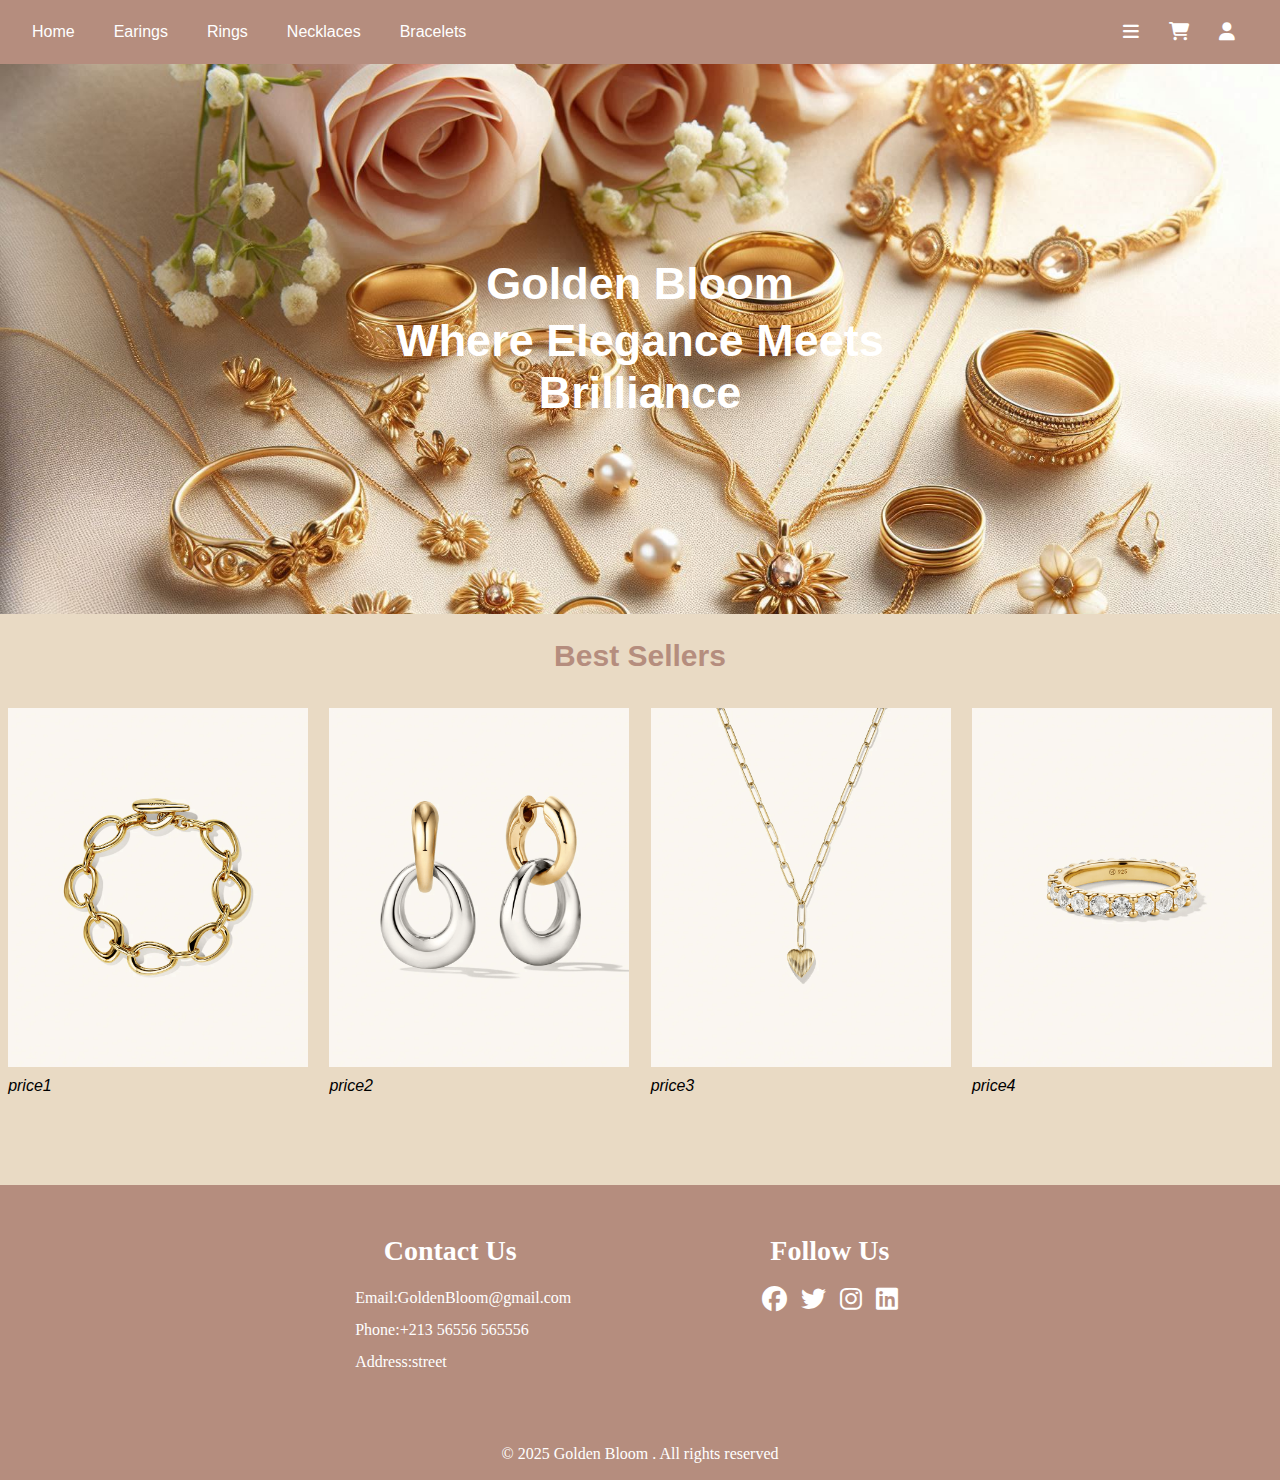
==== index.html @ ef8242d1 "first version" ====
<!DOCTYPE html>
<html lang="en">
  <head>
    <meta charset="UTF-8" />
    <meta name="viewport" content="width=device-width, initial-scale=1.0" />
    <link rel="stylesheet" href="style.css" />
    <title>Golden Bloom</title>
    <link rel="icon" type="image/x-icon" href="images/diamond.png" />
    <link rel="preconnect" href="https://fonts.googleapis.com" />
    <link rel="preconnect" href="https://fonts.gstatic.com" crossorigin />
    <link
      href="https://fonts.googleapis.com/css2?family=Ballet:opsz@16..72&family=Fleur+De+Leah&family=Inter:ital,opsz,wght@0,14..32,100..900;1,14..32,100..900&family=MonteCarlo&family=Roboto+Mono:ital,wght@0,100..700;1,100..700&display=swap"
      rel="stylesheet"
    />
    <link
      rel="stylesheet"
      href="https://cdnjs.cloudflare.com/ajax/libs/font-awesome/6.7.2/css/all.min.css"
      integrity="sha512-Evv84Mr4kqVGRNSgIGL/F/aIDqQb7xQ2vcrdIwxfjThSH8CSR7PBEakCr51Ck+w+/U6swU2Im1vVX0SVk9ABhg=="
      crossorigin="anonymous"
      referrerpolicy="no-referrer"
    />
  </head>
  <body>
    <div class="nav">
      <div class="gauche">
        <a href="index.html">Home</a>
        <a href="earings.html">Earings</a>
        <a href="rings.html">Rings</a>
        <a href="necklace.html">Necklaces</a>
        <a href="bracelet.html">Bracelets</a>
      </div>
      <div class="droite">
        <div class="icon">
          <i class="fa-solid fa-bars"></i>
          <i class="fa-solid fa-cart-shopping"></i>
          <i class="fa-solid fa-user"></i>
        </div>
      </div>
    </div>
    <div class="head">
      <h1 class="text">Golden Bloom</h1>
      <h1 class="text2">Where Elegance Meets Brilliance</h1>
      <img src="images/Designer (4).jpeg" />
    </div>
    <h2 class="best-sell">Best Sellers</h2>
    <div class="images">
      <div class="article1">
        <img src="images/bracelet3.png" />
        <p>price1</p>
      </div>
      <div class="article2">
        <img src="images/earing2.png" />
        <p>price2</p>
      </div>
      <div class="article3">
        <img src="images/necklace3.png" />
        <p>price3</p>
      </div>
      <div class="article4">
        <img src="images/ring2.png" />
        <p>price4</p>
      </div>
    </div>

    <footer>
      <div class="container">
        <div class="footer-content">
          <h3>Contact Us</h3>
          <p>Email:GoldenBloom@gmail.com</p>
          <p>Phone:+213 56556 565556</p>
          <p>Address:street</p>
        </div>
        <div class="footer-content">
          <h3>Follow Us</h3>
          <ul class="social-icons">
            <li>
              <a href=""><i class="fab fa-facebook"></i></a>
            </li>
            <li>
              <a href=""><i class="fab fa-twitter"></i></a>
            </li>
            <li>
              <a href=""><i class="fab fa-instagram"></i></a>
            </li>
            <li>
              <a href=""><i class="fab fa-linkedin"></i></a>
            </li>
          </ul>
        </div>
      </div>
      <div class="bottom-bar">
        <p>&copy; 2025 Golden Bloom . All rights reserved</p>
      </div>
    </footer>
  </body>
</html>
---- style.css ----
* {
  margin: 0;
  padding: 0;
}
body {
  background-color: #e9dac4;
}
.icon {
  color: white;
  font-size: 18px;
  padding-right: 25px;
  display: flex;
  gap: 30px;
}
.nav {
  display: flex;
  justify-content: space-between;
  align-items: center;
  background-color: #b58d7e;
  padding: 15px 20px;
  font-family: "Montserrat", sans-serif;
  position: sticky;
  top: 0;
  overflow: hidden;
  /* border-radius: 7px; */
}
.gauche {
  display: flex;
  gap: 15px;
}
.gauche a {
  color: white;
  text-decoration: none;
  font-size: 16px;
  padding: 8px 12px;
}
.gauche a:hover {
  color: #c2a878;
  text-decoration: solid;
}
.droite {
  display: flex;
  align-items: center;
  gap: 15px;
}
.head {
  position: relative;
  display: flex;
  justify-content: center;
  align-items: center;
  flex-direction: column;
  text-align: center;
  margin-bottom: 15px;
}

.head img {
  width: 100%;
  height: 550px;
  object-fit: cover;
  display: block;
}

.text,
.text2 {
  position: absolute;
  left: 50%;
  color: white;
  transform: translate(-50%, -50%);
  font-size: 45px;
  font-weight: bold;
  font-family: "Cinzel", sans-serif;
  padding: 5px 10px;
  text-align: center;
}

.text {
  top: 40%;
}
.text2 {
  top: 55%;
}
.best-sell {
  text-align: center;
  color: #b58d7e;
  font-size: 30px;
  font-family: "Montserrat", sans-serif;
  margin-top: 25px;
}
.images {
  margin-top: 35px;
  display: flex;
  justify-content: space-around;
  gap: 5px;
  margin-bottom: 90px;
}
.images img {
  width: 300px; /* Adjust size as needed */
  height: auto; /* Maintain aspect ratio */
  display: block; /* Avoid extra space below images */
  margin-bottom: 10px;
}
.images img:hover {
  box-shadow: 0px 4px 10px rgba(0, 0, 0, 0.3);
}
.images p {
  font-family: "Montserrat", sans-serif;
  font-style: italic;
}
.images p:hover {
  font-size: larger;
}
footer {
  background: #b58d7e;
  padding-top: 50px;
}
.container {
  width: 1140px;
  margin: auto;
  display: flex;
  justify-content: center;
}
.footer-content {
  width: 33.3%;
}
h3 {
  font-size: 28px;
  margin-bottom: 15px;
  text-align: center;
}
.footer-content p {
  width: 190px;
  margin: auto;
  padding: 7px;
  color: white;
}
.footer-content h3 {
  color: white;
}
.footer-content ul {
  text-align: center;
  color: white;
  text-decoration: none;
}
.list {
  padding: 0;
  text-decoration: none;
}
.list li {
  width: auto;
  text-align: center;
  list-style-type: none;
  padding: 7px;
  position: relative;
  color: white;
}
.list li::before {
  content: "";
  position: absolute;
  transform: translate(-50%, -50%);
  left: 50%;
  top: 100%;
  width: 0;
  height: 2px;
  background: beige;
  transition-duration: 0.5s;
}
.list li:hover::before {
  width: 70px;
}
.social-icons {
  text-align: center;
  padding: 0;
}
.social-icons li {
  display: inline-block;
  text-align: center;
  padding: 5px;
}
.social-icons i {
  color: white;
  font-size: 25px;
}
a {
  text-decoration: none;
  color: white;
}
a:hover {
  color: beige;
}
.social-icons i:hover {
  color: beige;
}
.bottom-bar {
  background: #b58d7e;
  text-align: center;
  padding: 10px 0;
  margin-top: 50px;
}
.bottom-bar p {
  color: white;
  margin: 0;
  font-size: 16px;
  padding: 7px;
}
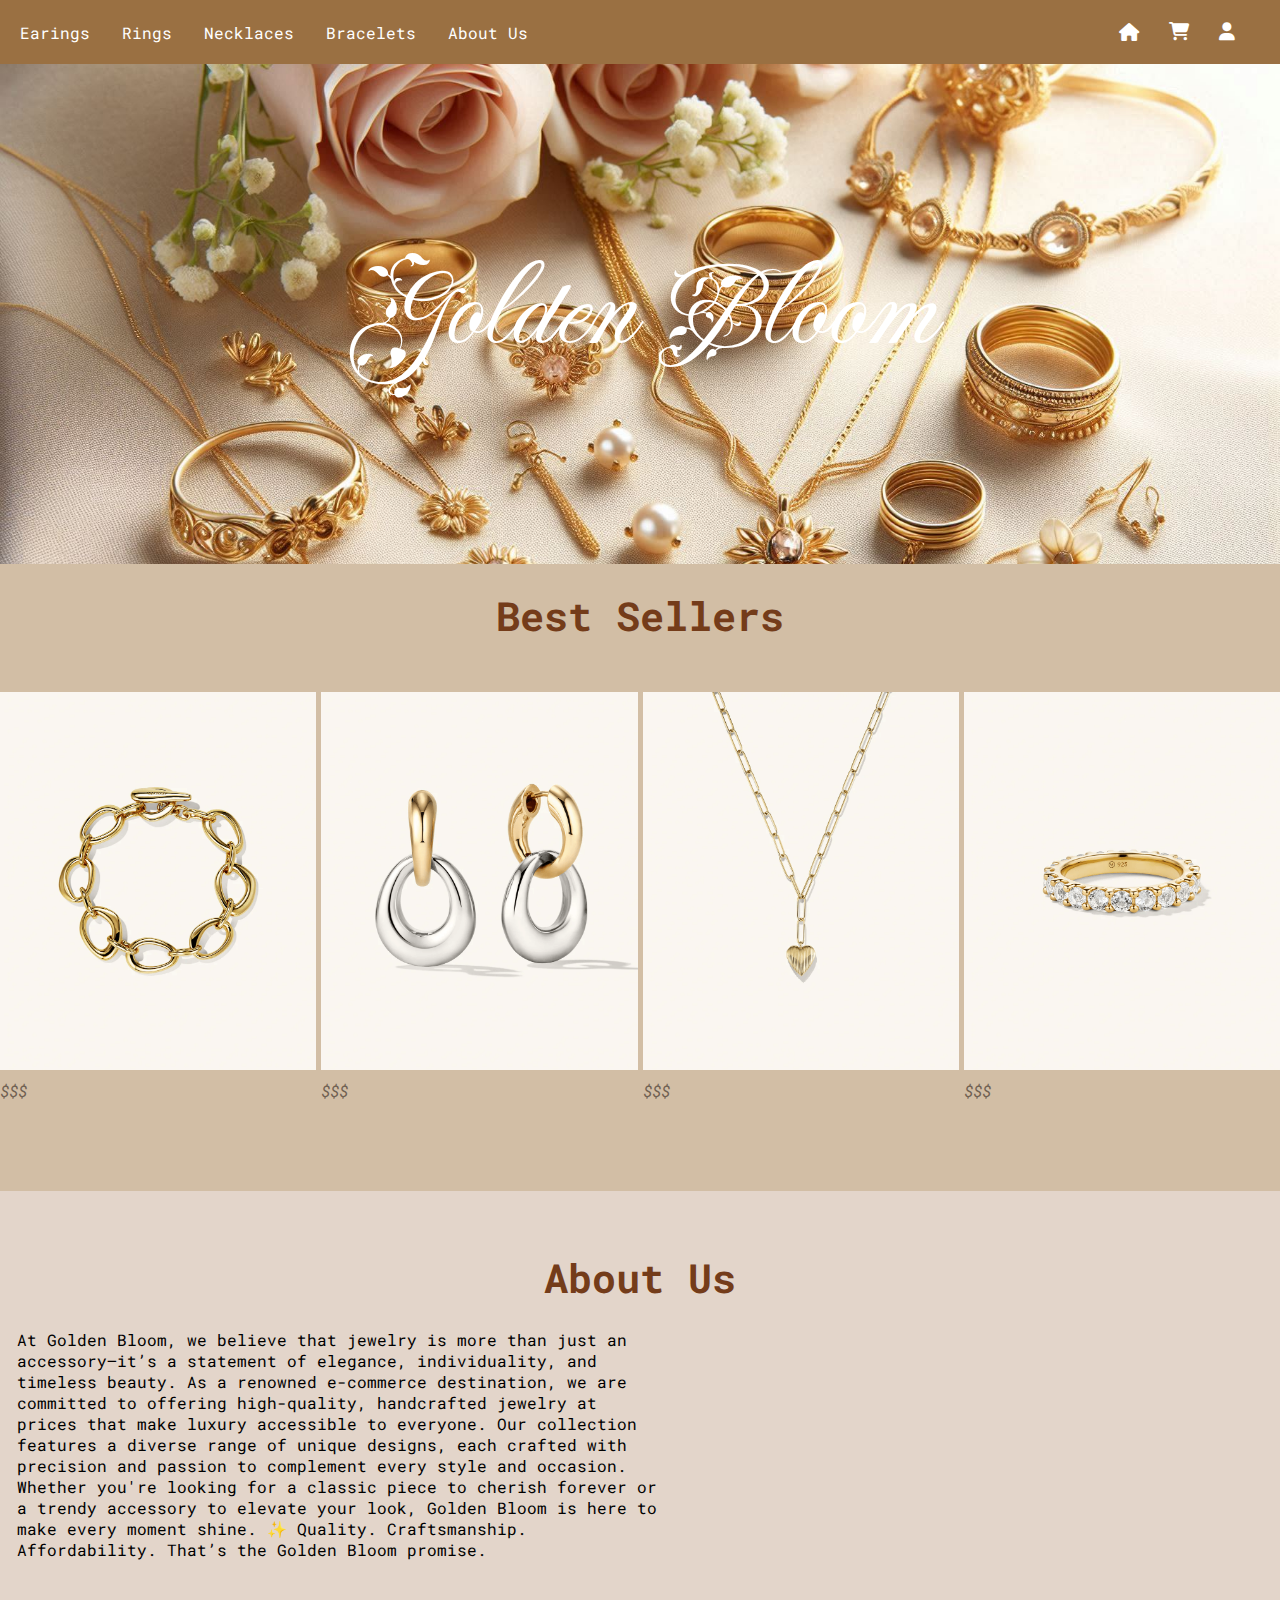
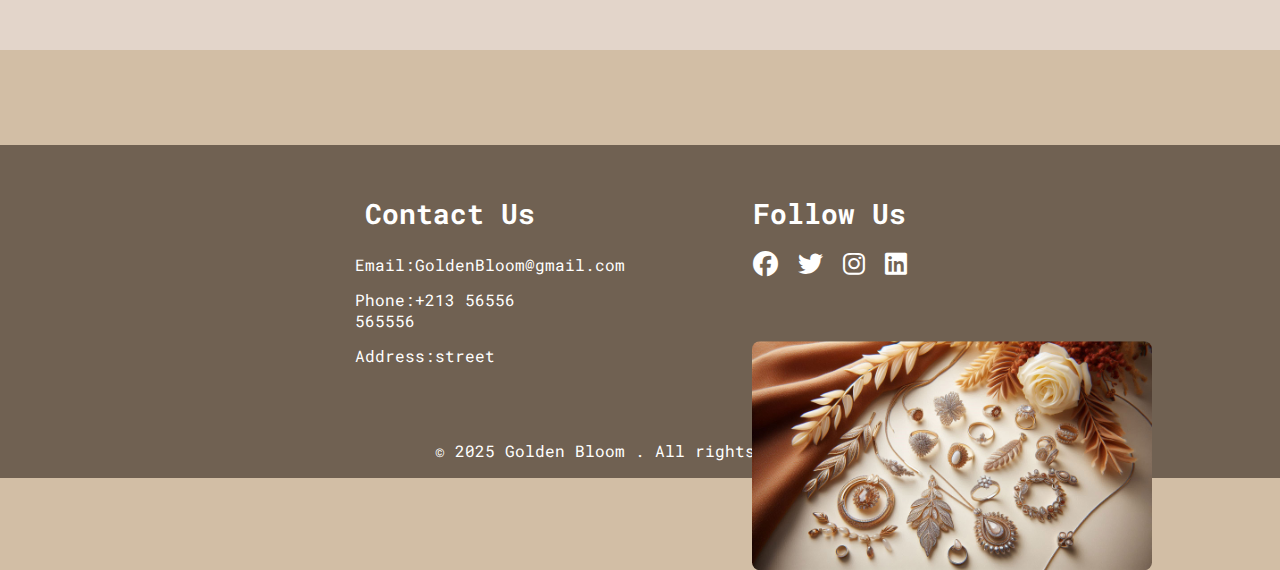
==== commit 671cd12e: "final html/css" ====
--- a/index.html
+++ b/index.html
@@ -23,45 +23,92 @@
   <body>
     <div class="nav">
       <div class="gauche">
-        <a href="index.html">Home</a>
-        <a href="earings.html">Earings</a>
-        <a href="rings.html">Rings</a>
-        <a href="necklace.html">Necklaces</a>
-        <a href="bracelet.html">Bracelets</a>
+        <ul>
+          <li><a href="earings.html">Earings</a></li>
+          <li><a href="rings.html">Rings</a></li>
+          <li><a href="necklace.html">Necklaces</a></li>
+          <li><a href="bracelet.html">Bracelets</a></li>
+          <li><a href="#">About Us</a></li>
+        </ul>
       </div>
       <div class="droite">
         <div class="icon">
-          <i class="fa-solid fa-bars"></i>
+          <a href="index.html">
+            <i class="fa-solid fa-house"> </i>
+          </a>
           <i class="fa-solid fa-cart-shopping"></i>
           <i class="fa-solid fa-user"></i>
         </div>
       </div>
     </div>
     <div class="head">
+      <img src="images/Designer (4).jpeg" />
       <h1 class="text">Golden Bloom</h1>
-      <h1 class="text2">Where Elegance Meets Brilliance</h1>
-      <img src="images/Designer (4).jpeg" />
     </div>
-    <h2 class="best-sell">Best Sellers</h2>
-    <div class="images">
-      <div class="article1">
-        <img src="images/bracelet3.png" />
-        <p>price1</p>
-      </div>
-      <div class="article2">
-        <img src="images/earing2.png" />
-        <p>price2</p>
-      </div>
-      <div class="article3">
-        <img src="images/necklace3.png" />
-        <p>price3</p>
-      </div>
-      <div class="article4">
-        <img src="images/ring2.png" />
-        <p>price4</p>
+    <div class="articles">
+      <h2 class="best-sell">Best Sellers</h2>
+      <div class="images">
+        <div class="article-container">
+          <img src="images/bracelet3.png" />
+          <div class="overlay">
+            <button>
+              <i class="fa-solid fa-cart-shopping"></i> Add to cart
+            </button>
+          </div>
+          <p>$$$</p>
+        </div>
+        <div class="article-container">
+          <img src="images/earing2.png" />
+          <div class="overlay">
+            <button>
+              <i class="fa-solid fa-cart-shopping"></i> Add to cart
+            </button>
+          </div>
+          <p>$$$</p>
+        </div>
+        <div class="article-container">
+          <img src="images/necklace3.png" />
+          <div class="overlay">
+            <button>
+              <i class="fa-solid fa-cart-shopping"></i> Add to cart
+            </button>
+          </div>
+          <p>$$$</p>
+        </div>
+        <div class="article-container">
+          <img src="images/ring2.png" />
+          <div class="overlay">
+            <button>
+              <i class="fa-solid fa-cart-shopping"></i> Add to cart
+            </button>
+          </div>
+          <p>$$$</p>
+        </div>
       </div>
     </div>
-
+    <div class="about-us">
+      <h2 class="about">About Us</h2>
+      <p>
+        At Golden Bloom, we believe that jewelry is more than just an
+        accessory—it’s a statement of elegance, individuality, and timeless
+        beauty. As a renowned e-commerce destination, we are committed to
+        offering high-quality, handcrafted jewelry at prices that make luxury
+        accessible to everyone. Our collection features a diverse range of
+        unique designs, each crafted with precision and passion to complement
+        every style and occasion. Whether you're looking for a classic piece to
+        cherish forever or a trendy accessory to elevate your look, Golden Bloom
+        is here to make every moment shine.
+        <span
+          >✨ Quality. Craftsmanship. Affordability. That’s the Golden Bloom
+          promise.</span
+        >
+      </p>
+      <div class="box">
+        <div class="image">
+          <img src="images/Designer (2).jpeg" />
+        </div>
+      </div>
+    </div>
     <footer>
       <div class="container">
         <div class="footer-content">
--- a/style.css
+++ b/style.css
@@ -3,25 +3,30 @@
   padding: 0;
 }
 body {
-  background-color: #e9dac4;
+  background-color: #d2bea5;
+  box-sizing: border-box;
+  overflow-x: hidden;
 }
 .icon {
   color: white;
   font-size: 18px;
   padding-right: 25px;
   display: flex;
+  align-items: center;
   gap: 30px;
 }
 .nav {
   display: flex;
   justify-content: space-between;
   align-items: center;
-  background-color: #b58d7e;
-  padding: 15px 20px;
-  font-family: "Montserrat", sans-serif;
+  background-color: #9a7042;
+  padding-top: 20px;
+  padding-bottom: 20px;
+  font-family: "Roboto Mono", sans-serif;
   position: sticky;
   top: 0;
   overflow: hidden;
+  z-index: 1000; /* Ensure it's on top */
   /* border-radius: 7px; */
 }
 .gauche {
@@ -33,15 +38,30 @@
   text-decoration: none;
   font-size: 16px;
   padding: 8px 12px;
-}
-.gauche a:hover {
+  padding-left: 20px;
+}
+.gauche ul {
+  display: flex;
+  flex-wrap: wrap;
+  list-style: none;
+}
+.gauche ul li {
+  text-decoration: none;
+  margin: 0 o.75em 0 0.75em;
+}
+.gauche ul:hover a:hover {
   color: #c2a878;
-  text-decoration: solid;
+  box-shadow: 0 2px 0 0 currentColor;
 }
 .droite {
   display: flex;
   align-items: center;
-  gap: 15px;
+  gap: 20px;
+  padding-right: 20px;
+}
+.droite .fa-solid:hover {
+  color: #c2a878;
+  box-shadow: 0 2px 0 0 currentColor;
 }
 .head {
   position: relative;
@@ -55,63 +75,153 @@
 
 .head img {
   width: 100%;
-  height: 550px;
+  height: auto;
+  display: block;
+  max-height: 500px;
   object-fit: cover;
-  display: block;
-}
-
-.text,
-.text2 {
+}
+
+.text {
   position: absolute;
-  left: 50%;
-  color: white;
-  transform: translate(-50%, -50%);
-  font-size: 45px;
-  font-weight: bold;
-  font-family: "Cinzel", sans-serif;
+  top: 50%; /* Centers vertically */
+  left: 50%; /* Centers horizontally */
+  transform: translate(-50%, -50%); /* Ensures perfect centering */
+  color: white;
+  font-size: 120px;
+  font-family: "Fleur de Leah", sans-serif;
+  font-weight: 500;
   padding: 5px 10px;
   text-align: center;
-}
-
-.text {
-  top: 40%;
-}
-.text2 {
-  top: 55%;
-}
+  width: 100%; /* Ensures text does not overflow */
+}
+
 .best-sell {
   text-align: center;
-  color: #b58d7e;
-  font-size: 30px;
-  font-family: "Montserrat", sans-serif;
+  color: #743c1a;
+  font-size: 40px;
+  font-family: "Roboto Mono", sans-serif;
   margin-top: 25px;
 }
 .images {
   margin-top: 35px;
   display: flex;
-  justify-content: space-around;
+  justify-content: center;
   gap: 5px;
+  margin-top: 50px;
   margin-bottom: 90px;
 }
 .images img {
-  width: 300px; /* Adjust size as needed */
-  height: auto; /* Maintain aspect ratio */
+  width: 150px;
+  height: auto;
   display: block; /* Avoid extra space below images */
   margin-bottom: 10px;
 }
-.images img:hover {
-  box-shadow: 0px 4px 10px rgba(0, 0, 0, 0.3);
-}
+/* .article img {
+  width: 300px; 
+height: 350px; 
+  object-fit: cover;
+} */
+/* .article {
+  display: flex;
+  justify-content: space-between; 
+  align-items: center; 
+} */
+.article-container {
+  position: relative;
+  display: inline-block;
+  overflow: hidden;
+}
+
+.article-container img {
+  width: 100%;
+  display: block;
+  transition: filter 0.3s ease-in-out;
+}
+
+/* Overlay that appears on hover */
+.article-container .overlay {
+  position: absolute;
+  top: 0;
+  left: 0;
+  width: 100%;
+  height: 92%;
+  background: rgba(245, 226, 182, 0.4); /* Dark overlay */
+  display: flex;
+  justify-content: center;
+  align-items: center;
+  opacity: 0;
+  transition: opacity 0.3s ease-in-out;
+}
+
+/* Button centered inside the overlay */
+.article-container .overlay button {
+  background-color: white;
+  color: #9a7042;
+  border: none;
+  padding: 10px 20px;
+  font-size: 16px;
+  cursor: pointer;
+  transition: 0.3s;
+  z-index: 2;
+  border-radius: 8px;
+}
+
+/* Hover effect */
+.article-container:hover img {
+  filter: blur(5px); /* Blur effect */
+}
+
+.article-container:hover .overlay {
+  opacity: 1; /* Show overlay */
+}
+
+.article-container .overlay button:hover {
+  background-color: #d2bea5; /* Change button color on hover */
+}
+
 .images p {
-  font-family: "Montserrat", sans-serif;
+  color: #706152;
+  font-family: "Roboto Mono", sans-serif;
   font-style: italic;
 }
 .images p:hover {
   font-size: larger;
 }
+.about-us {
+  background-color: #e3d5ca;
+  font-family: "Roboto Mono", sans-serif;
+  padding-top: 35px;
+  padding-bottom: 90px;
+  margin-bottom: 95px;
+}
+.about {
+  text-align: center;
+  color: #743c1a;
+  font-size: 40px;
+  font-family: "Roboto Mono", sans-serif;
+  margin-top: 25px;
+  padding-bottom: 25px;
+}
+.about-us p {
+  text-align: left;
+  width: 50%; /* Adjust as needed */
+  margin-left: 0;
+  margin-right: auto;
+  padding-left: 17px;
+}
+.image img {
+  width: 400px; /* Adjust size */
+  height: auto;
+  position: absolute;
+  right: 10%; /* Adjust horizontal position */
+  top: 203%;
+  transform: translateY(50%);
+  border-radius: 8px;
+}
 footer {
-  background: #b58d7e;
+  background: #706152;
   padding-top: 50px;
+  font-family: "Roboto Mono", sans-serif;
 }
 .container {
   width: 1140px;
@@ -191,7 +301,7 @@
   color: beige;
 }
 .bottom-bar {
-  background: #b58d7e;
+  background: #706152;
   text-align: center;
   padding: 10px 0;
   margin-top: 50px;
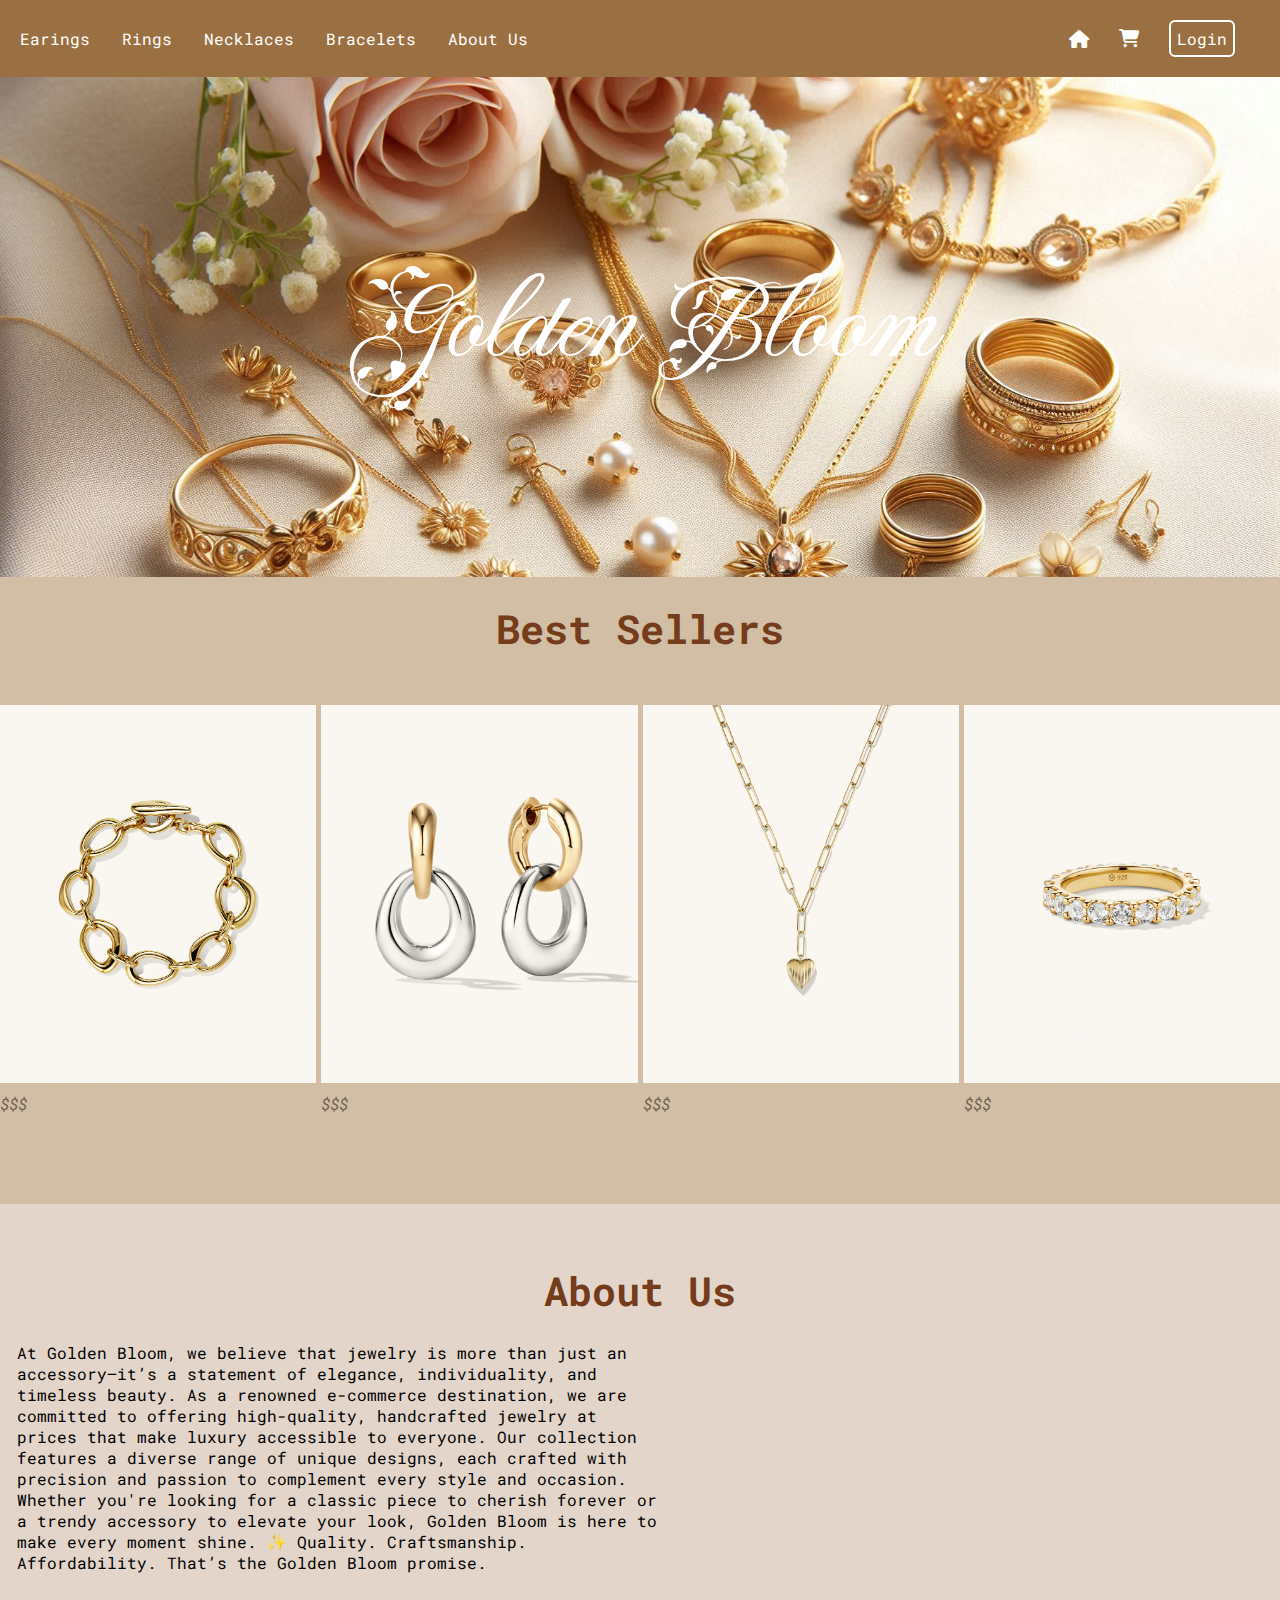
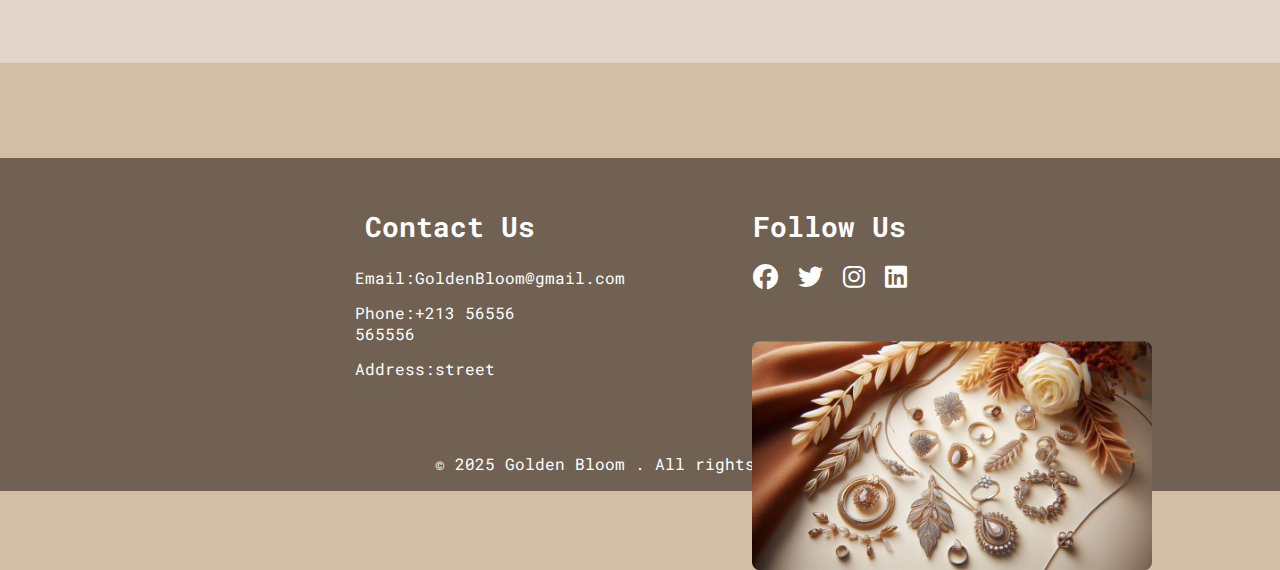
==== commit 5b5f49c2: "login/signup part" ====
--- a/index.html
+++ b/index.html
@@ -28,7 +28,7 @@
           <li><a href="rings.html">Rings</a></li>
           <li><a href="necklace.html">Necklaces</a></li>
           <li><a href="bracelet.html">Bracelets</a></li>
-          <li><a href="#">About Us</a></li>
+          <li><a href="index.html#about-us">About Us</a></li>
         </ul>
       </div>
       <div class="droite">
@@ -37,7 +37,7 @@
             <i class="fa-solid fa-house"> </i>
           </a>
           <i class="fa-solid fa-cart-shopping"></i>
-          <i class="fa-solid fa-user"></i>
+          <button id="form-open">Login</button>
         </div>
       </div>
     </div>
@@ -45,6 +45,7 @@
       <img src="images/Designer (4).jpeg" />
       <h1 class="text">Golden Bloom</h1>
     </div>
+
     <div class="articles">
       <h2 class="best-sell">Best Sellers</h2>
       <div class="images">
@@ -86,7 +87,7 @@
         </div>
       </div>
     </div>
-    <div class="about-us">
+    <div id="about-us">
       <h2 class="about">About Us</h2>
       <p>
         At Golden Bloom, we believe that jewelry is more than just an
@@ -139,5 +140,78 @@
         <p>&copy; 2025 Golden Bloom . All rights reserved</p>
       </div>
     </footer>
+
+    <section class="home">
+      <div class="form_container">
+        <i class="fa-solid fa-xmark form_close"></i>
+        <!-- login -->
+        <div class="form login_form">
+          <form action="#">
+            <h2>Login</h2>
+            <div class="input_box">
+              <input type="email" placeholder="Enter your email" required />
+              <i class="fa-solid fa-envelope email"></i>
+            </div>
+            <div class="input_box">
+              <input
+                type="password"
+                placeholder="Enter your password"
+                required
+              />
+              <i class="fa-solid fa-lock password"></i>
+              <!-- <i class="fa-solid fa-eye-slash pw-hide"></i> -->
+            </div>
+
+            <div class="option_field">
+              <span class="checkbox">
+                <input type="checkbox" id="check" />
+                <label for="check">Remember me</label>
+              </span>
+              <a href="#" class="forgot_pw">Forgot password?</a>
+            </div>
+
+            <button class="button">Login Now</button>
+            <div class="login_signup">
+              Don't have an account? <a href="#" id="signup">Sign Up</a>
+            </div>
+          </form>
+        </div>
+        <!-- signup-->
+        <div class="form signup_form">
+          <form action="#">
+            <h2>Sign Up</h2>
+            <div class="input_box">
+              <input type="email" placeholder="Enter your email" required />
+              <i class="fa-solid fa-envelope email"></i>
+            </div>
+            <div class="input_box">
+              <input
+                type="password"
+                placeholder="Enter your password"
+                required
+              />
+              <i class="fa-solid fa-lock password"></i>
+              <!-- <i class="fa-solid fa-eye-slash pw-hide"></i> -->
+            </div>
+            <div class="input_box">
+              <input
+                type="password"
+                placeholder="Confirm your password"
+                required
+              />
+              <i class="fa-solid fa-lock password"></i>
+              <!-- <i class="fa-solid fa-eye-slash pw-hide"></i> -->
+            </div>
+
+            <button class="button">Sign Up Now</button>
+            <div class="login_signup">
+              Already have an account? <a href="#" id="login">Login</a>
+            </div>
+          </form>
+        </div>
+      </div>
+    </section>
+
+    <script src="script.js"></script>
   </body>
 </html>
--- a/style.css
+++ b/style.css
@@ -63,6 +63,21 @@
   color: #c2a878;
   box-shadow: 0 2px 0 0 currentColor;
 }
+#form-open {
+  color: #fff;
+  padding: 6px;
+  border: 2px solid #fff;
+  background: transparent;
+  border-radius: 6px;
+  cursor: pointer;
+  font-family: "Roboto Mono", sans-serif;
+  font-size: 16px;
+  transition: all 0.3s ease;
+}
+#form-open:hover {
+  color: #c2a878;
+  border-color: #c2a878;
+}
 .head {
   position: relative;
   display: flex;
@@ -72,7 +87,6 @@
   text-align: center;
   margin-bottom: 15px;
 }
-
 .head img {
   width: 100%;
   height: auto;
@@ -187,7 +201,7 @@
 .images p:hover {
   font-size: larger;
 }
-.about-us {
+#about-us {
   background-color: #e3d5ca;
   font-family: "Roboto Mono", sans-serif;
   padding-top: 35px;
@@ -202,7 +216,7 @@
   margin-top: 25px;
   padding-bottom: 25px;
 }
-.about-us p {
+#about-us p {
   text-align: left;
   width: 50%; /* Adjust as needed */
   margin-left: 0;
@@ -222,6 +236,7 @@
   background: #706152;
   padding-top: 50px;
   font-family: "Roboto Mono", sans-serif;
+  margin-bottom: 0;
 }
 .container {
   width: 1140px;
@@ -312,3 +327,138 @@
   font-size: 16px;
   padding: 7px;
 }
+.home {
+  position: relative;
+  height: 100vh;
+  width: 100%;
+  position: fixed; /*to not have a lot of space after the footer  */
+}
+
+.form_container {
+  position: fixed;
+  max-width: 520px;
+  width: 510px;
+  top: 50%;
+  left: 50%;
+  transform: translate(-50%, -50%) scale(1.2);
+  z-index: 101;
+  background: #fff;
+  padding: 30px;
+  border-radius: 12px;
+  box-shadow: rgba(0, 0, 0, 0.1);
+  font-family: "Roboto Mono", sans-serif;
+  opacity: 0;
+  pointer-events: none;
+  transition: all 0.4s ease-out;
+}
+.home.show .form_container {
+  opacity: 1;
+  pointer-events: auto;
+  transform: translate(-50%, -50%) scale(1);
+}
+.signup_form {
+  display: none;
+}
+.form_container.active .signup_form {
+  display: block;
+}
+.form_container.active .login_form {
+  display: none;
+}
+.form_close {
+  position: absolute;
+  top: 10px;
+  right: 20px;
+  color: #c2a878;
+  font-size: 22px;
+  opacity: 0.7;
+  cursor: pointer;
+}
+.form_container h2 {
+  font-size: 22px;
+  color: #706152;
+  text-align: center;
+}
+.input_box {
+  position: relative;
+  margin-top: 30px;
+  width: 100%;
+  height: 40px;
+}
+.input_box input {
+  height: 100%;
+  width: calc(100% - 30px); /* Adjust width to prevent overflow */
+  border: none;
+  outline: none;
+  padding: 0 35px; /* Increase padding to ensure space for icons */
+  border-bottom: 1.5px solid #aaaaaa;
+  transition: all 0.2s ease;
+  box-sizing: border-box; /* Ensures padding doesn't affect width */
+}
+.input_box input:focus {
+  border-color: #743c1a;
+}
+.input_box i {
+  position: absolute;
+  top: 50%;
+  transform: translateY(-50%);
+  font-size: 20px;
+  color: #c2a878;
+}
+.input_box i.email,
+.input_box i.password {
+  left: 0;
+}
+.input_box input:focus ~ i.email,
+.input_box input:focus ~ i.password {
+  color: #743c1a;
+}
+.input_box i.pw_hide {
+  right: 0;
+  font-size: 18px;
+  cursor: pointer;
+}
+.option_field {
+  margin-top: 14px;
+  display: flex;
+  align-items: center;
+  justify-content: space-between;
+}
+.form_container a {
+  color: #9a7042;
+  font-size: 12px;
+}
+.form_container a:hover {
+  text-decoration: underline;
+}
+.checkbox {
+  display: flex;
+  white-space: nowrap;
+  column-gap: 8px;
+  font-size: 12px;
+}
+.checkbox input {
+  accent-color: #9a7042;
+}
+.checkbox label {
+  font-size: 12px;
+  cursor: pointer;
+  user-select: none;
+  color: #743c1a;
+}
+.form_container .button {
+  background: #9a7042;
+  color: #fff;
+  margin-top: 30px;
+  width: 100%;
+  padding: 12px 0;
+  border-style: none;
+  border-radius: 8px;
+  font-family: "Roboto Mono", sans-serif;
+  font-size: 15px;
+}
+.login_signup {
+  font-size: 12px;
+  text-align: center;
+  margin-top: 15px;
+}
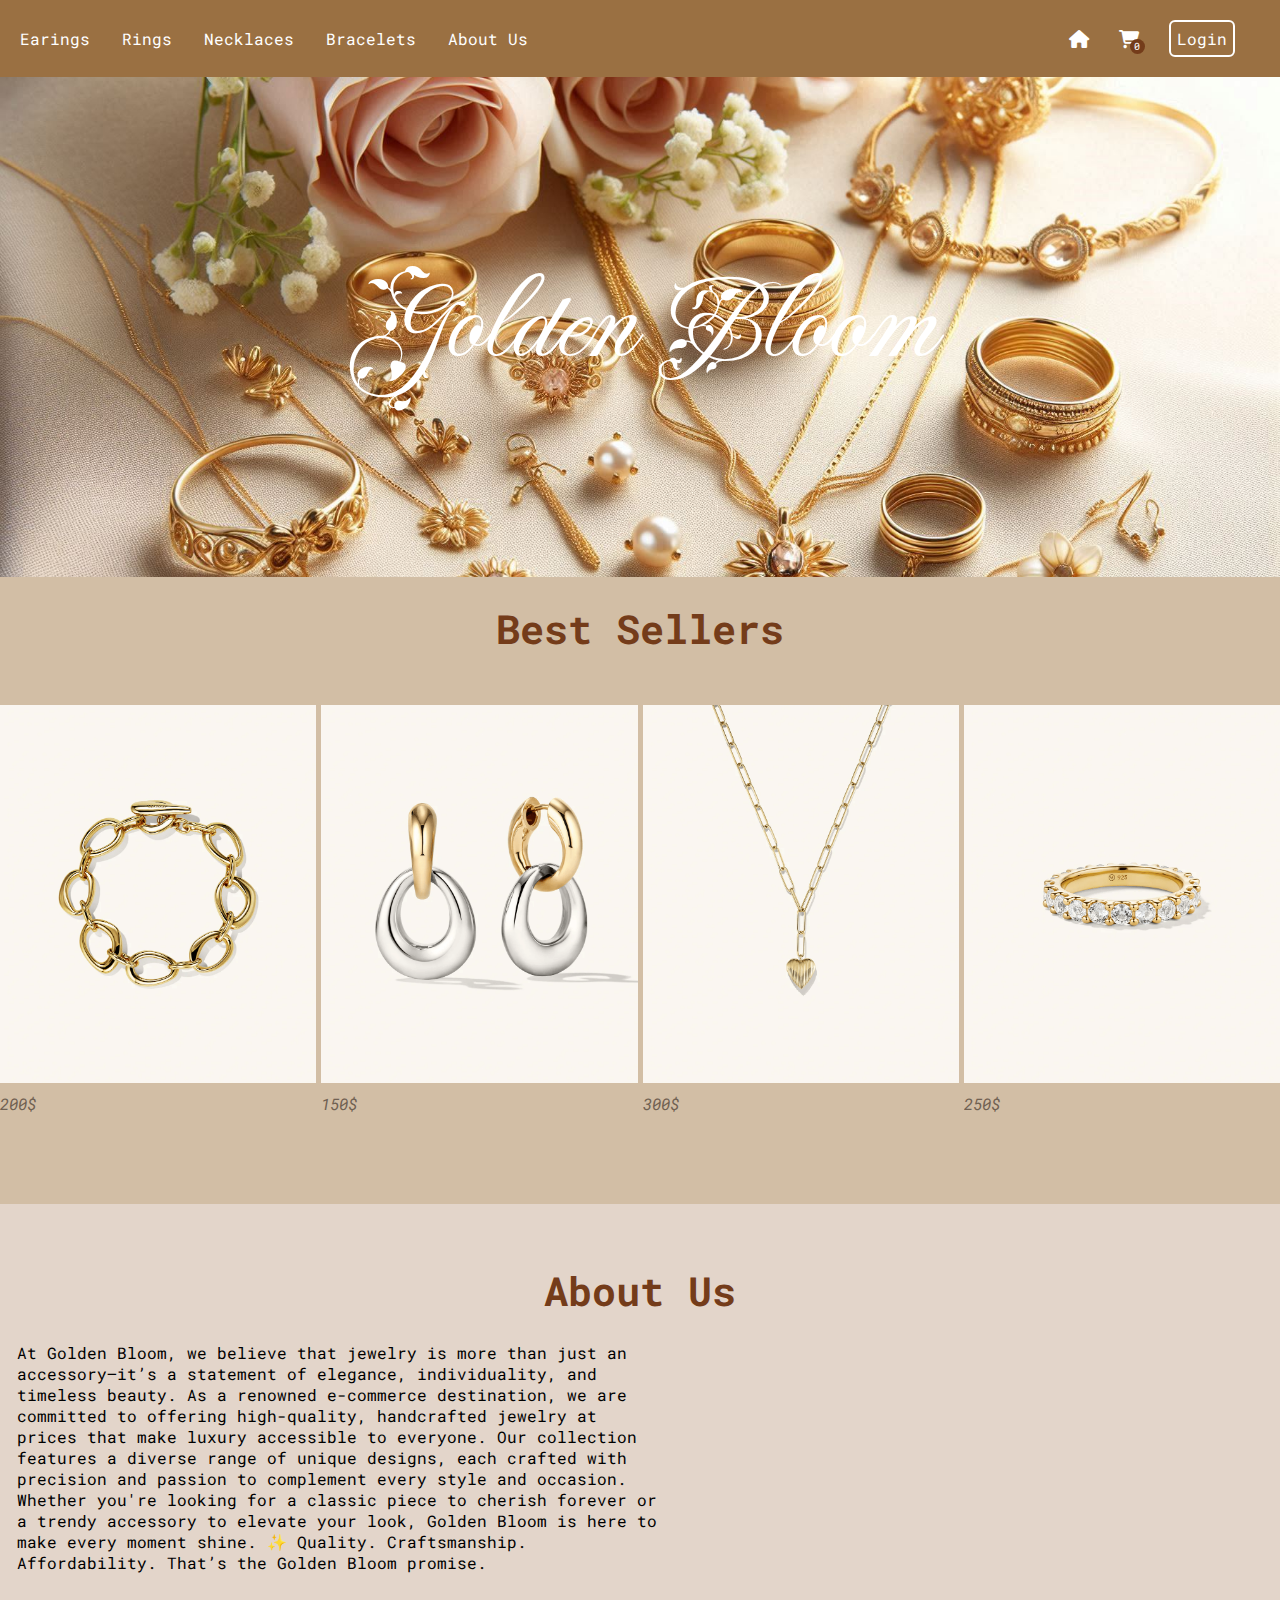
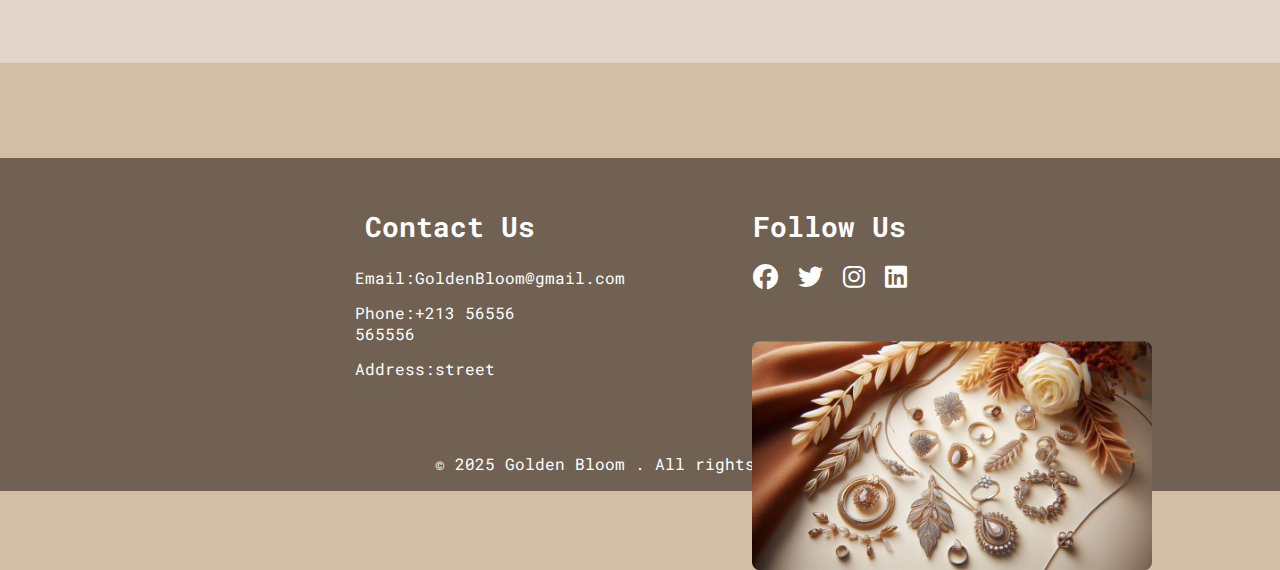
==== commit 3706d346: "final 1" ====
--- a/index.html
+++ b/index.html
@@ -36,7 +36,10 @@
           <a href="index.html">
             <i class="fa-solid fa-house"> </i>
           </a>
-          <i class="fa-solid fa-cart-shopping"></i>
+          <div class="icon-cart" id="cart-icon">
+            <i class="fa-solid fa-cart-shopping"></i>
+            <span id="cart-count">0</span>
+          </div>
           <button id="form-open">Login</button>
         </div>
       </div>
@@ -49,44 +52,56 @@
     <div class="articles">
       <h2 class="best-sell">Best Sellers</h2>
       <div class="images">
-        <div class="article-container">
+        <div class="article-container" data-name="Bracelet" data-price="200">
           <img src="images/bracelet3.png" />
           <div class="overlay">
-            <button>
-              <i class="fa-solid fa-cart-shopping"></i> Add to cart
-            </button>
-          </div>
-          <p>$$$</p>
-        </div>
-        <div class="article-container">
+            <button class="addCart">
+              <i class="fa-solid fa-cart-shopping"></i> Add to cart
+            </button>
+          </div>
+          <p>200$</p>
+        </div>
+        <div class="article-container" data-name="Earring" data-price="150">
           <img src="images/earing2.png" />
           <div class="overlay">
-            <button>
-              <i class="fa-solid fa-cart-shopping"></i> Add to cart
-            </button>
-          </div>
-          <p>$$$</p>
-        </div>
-        <div class="article-container">
+            <button class="addCart">
+              <i class="fa-solid fa-cart-shopping"></i> Add to cart
+            </button>
+          </div>
+          <p>150$</p>
+        </div>
+        <div class="article-container" data-name="Necklace" data-price="300">
           <img src="images/necklace3.png" />
           <div class="overlay">
-            <button>
-              <i class="fa-solid fa-cart-shopping"></i> Add to cart
-            </button>
-          </div>
-          <p>$$$</p>
-        </div>
-        <div class="article-container">
+            <button class="addCart">
+              <i class="fa-solid fa-cart-shopping"></i> Add to cart
+            </button>
+          </div>
+          <p>300$</p>
+        </div>
+        <div class="article-container" data-name="Ring" data-price="250">
           <img src="images/ring2.png" />
           <div class="overlay">
-            <button>
-              <i class="fa-solid fa-cart-shopping"></i> Add to cart
-            </button>
-          </div>
-          <p>$$$</p>
-        </div>
-      </div>
-    </div>
+            <button class="addCart">
+              <i class="fa-solid fa-cart-shopping"></i> Add to cart
+            </button>
+          </div>
+          <p>250$</p>
+        </div>
+      </div>
+    </div>
+
+    <div class="cartTab" id="cart-modal">
+      <h1>Shopping Cart</h1>
+      <div class="listCart" id="cart-items">
+        <!-- Cart items will be dynamically added here -->
+      </div>
+      <div class="btn">
+        <button class="close" id="close-cart">Close</button>
+        <button class="checkOut">Check Out</button>
+      </div>
+    </div>
+
     <div id="about-us">
       <h2 class="about">About Us</h2>
       <p>
@@ -159,7 +174,6 @@
                 required
               />
               <i class="fa-solid fa-lock password"></i>
-              <!-- <i class="fa-solid fa-eye-slash pw-hide"></i> -->
             </div>
 
             <div class="option_field">
@@ -191,7 +205,6 @@
                 required
               />
               <i class="fa-solid fa-lock password"></i>
-              <!-- <i class="fa-solid fa-eye-slash pw-hide"></i> -->
             </div>
             <div class="input_box">
               <input
@@ -200,7 +213,6 @@
                 required
               />
               <i class="fa-solid fa-lock password"></i>
-              <!-- <i class="fa-solid fa-eye-slash pw-hide"></i> -->
             </div>
 
             <button class="button">Sign Up Now</button>
@@ -212,6 +224,7 @@
       </div>
     </section>
 
-    <script src="script.js"></script>
+    <script src="login.js"></script>
+    <script src="cart.js"></script>
   </body>
 </html>
--- a/style.css
+++ b/style.css
@@ -15,6 +15,23 @@
   align-items: center;
   gap: 30px;
 }
+.icon-cart {
+  position: relative;
+}
+.icon-cart span {
+  display: flex;
+  width: 15px;
+  height: 15px;
+  background-color: #743c1a;
+  justify-content: center;
+  align-items: center;
+  color: #fff;
+  font-size: 10px;
+  border-radius: 50%;
+  position: absolute;
+  top: 52%;
+  right: -28%;
+}
 .nav {
   display: flex;
   justify-content: space-between;
@@ -26,8 +43,7 @@
   position: sticky;
   top: 0;
   overflow: hidden;
-  z-index: 1000; /* Ensure it's on top */
-  /* border-radius: 7px; */
+  z-index: 1000;
 }
 .gauche {
   display: flex;
@@ -218,7 +234,7 @@
 }
 #about-us p {
   text-align: left;
-  width: 50%; /* Adjust as needed */
+  width: 50%;
   margin-left: 0;
   margin-right: auto;
   padding-left: 17px;
@@ -462,3 +478,86 @@
   text-align: center;
   margin-top: 15px;
 }
+.cartTab {
+  display: none; /* Hidden by default */
+  position: fixed;
+  top: 0;
+  left: 0;
+  width: 100%;
+  height: 100%;
+  /* background-color: rgba(0, 0, 0, 0.7); */
+  background-color: #d2bea5;
+  z-index: 1000;
+  padding: 20px;
+  overflow-y: auto;
+  font-family: "Roboto Mono", sans-serif;
+}
+
+.cartTab h1 {
+  color: white;
+  text-align: center;
+  /* font-family: "Roboto Mono", sans-serif; */
+  margin-right: 60px;
+}
+
+.listCart {
+  background: transparent;
+  padding: 20px;
+  border-radius: 8px;
+  margin: 20px auto;
+  max-width: 600px;
+}
+
+.item {
+  display: flex;
+  justify-content: space-between;
+  margin-bottom: 10px;
+}
+
+.item .image {
+  display: flex;
+  align-items: center;
+}
+
+.item img {
+  width: 50px;
+  height: auto;
+  margin-right: 10px;
+}
+
+.btn {
+  display: flex;
+  justify-content: space-between;
+  margin-top: 20px;
+}
+
+.btn button {
+  padding: 10px 20px;
+  border: none;
+  border-radius: 5px;
+  cursor: pointer;
+}
+
+.btn .close {
+  background-color: #c2a878;
+  color: white;
+  margin-left: 70px;
+}
+
+.btn .checkOut {
+  background-color: #743c1a;
+  color: white;
+  margin-right: 70px;
+}
+.remove-item {
+  background-color: #9a7042;
+  border: none;
+  border-radius: 5px;
+  padding: 5px 10px;
+  cursor: pointer;
+  margin-left: 10px;
+}
+
+.remove-item:hover {
+  background-color: #9a7042;
+}
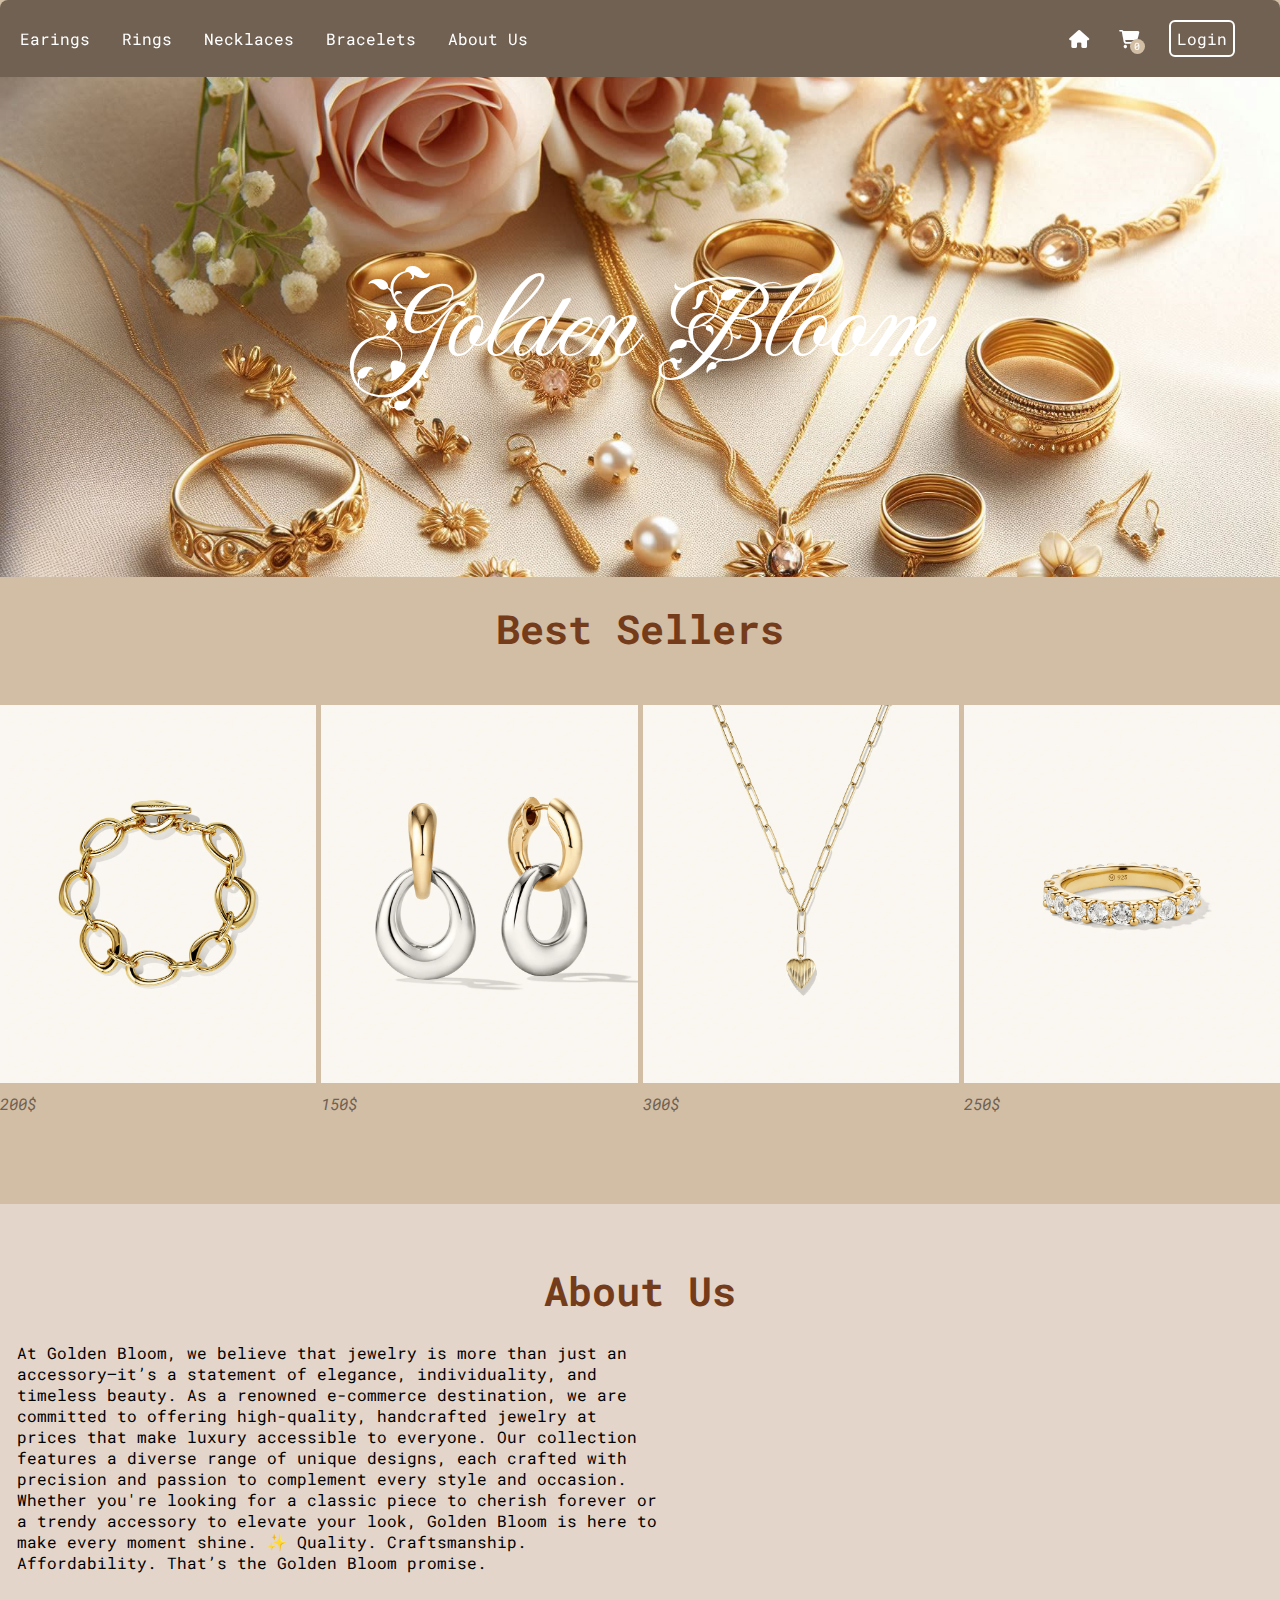
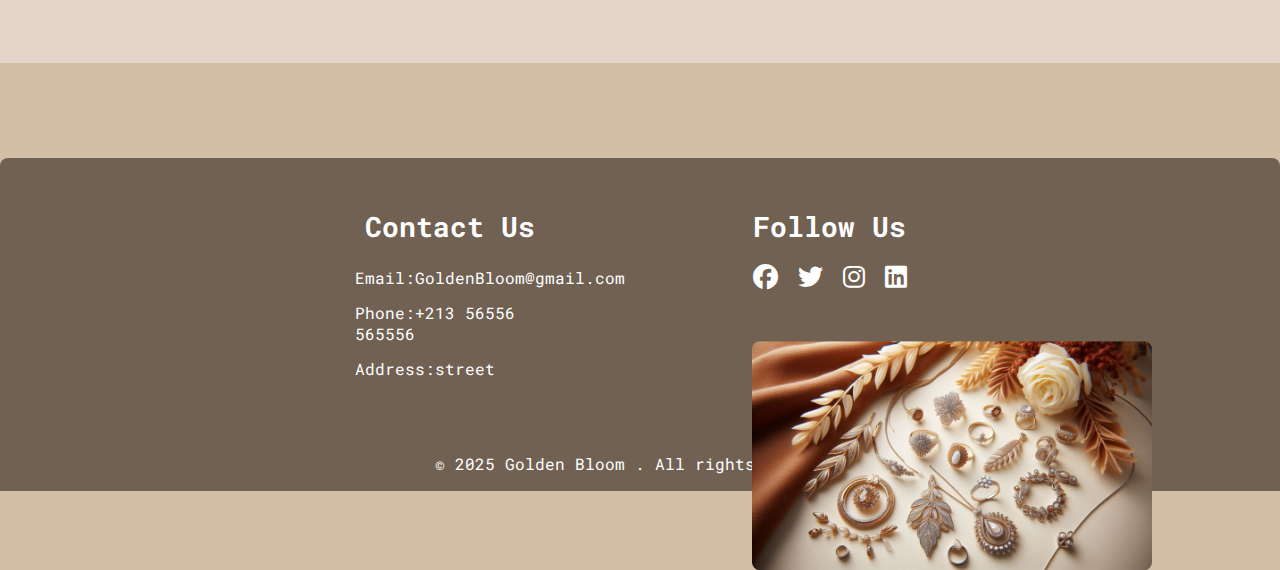
==== commit bd68a6b0: "final final" ====
--- a/index.html
+++ b/index.html
@@ -119,10 +119,8 @@
           promise.</span
         >
       </p>
-      <div class="box">
-        <div class="image">
-          <img src="images/Designer (2).jpeg" />
-        </div>
+      <div class="image">
+        <img src="images/Designer (2).jpeg" />
       </div>
     </div>
     <footer>
--- a/style.css
+++ b/style.css
@@ -22,7 +22,7 @@
   display: flex;
   width: 15px;
   height: 15px;
-  background-color: #743c1a;
+  background-color: #d2bea5;
   justify-content: center;
   align-items: center;
   color: #fff;
@@ -36,7 +36,7 @@
   display: flex;
   justify-content: space-between;
   align-items: center;
-  background-color: #9a7042;
+  background-color: #706152;
   padding-top: 20px;
   padding-bottom: 20px;
   font-family: "Roboto Mono", sans-serif;
@@ -44,6 +44,8 @@
   top: 0;
   overflow: hidden;
   z-index: 1000;
+  border-top-left-radius: 8px;
+  border-top-right-radius: 8px;
 }
 .gauche {
   display: flex;
@@ -146,28 +148,16 @@
   display: block; /* Avoid extra space below images */
   margin-bottom: 10px;
 }
-/* .article img {
-  width: 300px; 
-height: 350px; 
-  object-fit: cover;
-} */
-/* .article {
-  display: flex;
-  justify-content: space-between; 
-  align-items: center; 
-} */
 .article-container {
   position: relative;
   display: inline-block;
   overflow: hidden;
 }
-
 .article-container img {
   width: 100%;
   display: block;
   transition: filter 0.3s ease-in-out;
 }
-
 /* Overlay that appears on hover */
 .article-container .overlay {
   position: absolute;
@@ -182,7 +172,6 @@
   opacity: 0;
   transition: opacity 0.3s ease-in-out;
 }
-
 /* Button centered inside the overlay */
 .article-container .overlay button {
   background-color: white;
@@ -195,20 +184,16 @@
   z-index: 2;
   border-radius: 8px;
 }
-
 /* Hover effect */
 .article-container:hover img {
   filter: blur(5px); /* Blur effect */
 }
-
 .article-container:hover .overlay {
   opacity: 1; /* Show overlay */
 }
-
 .article-container .overlay button:hover {
   background-color: #d2bea5; /* Change button color on hover */
 }
-
 .images p {
   color: #706152;
   font-family: "Roboto Mono", sans-serif;
@@ -242,6 +227,7 @@
 .image img {
   width: 400px; /* Adjust size */
   height: auto;
+  z-index: 101;
   position: absolute;
   right: 10%; /* Adjust horizontal position */
   top: 203%;
@@ -253,6 +239,9 @@
   padding-top: 50px;
   font-family: "Roboto Mono", sans-serif;
   margin-bottom: 0;
+  border-top-left-radius: 8px;
+  border-top-right-radius: 8px;
+  border-top-left-radius: 8px;
 }
 .container {
   width: 1140px;
@@ -343,11 +332,18 @@
   font-size: 16px;
   padding: 7px;
 }
+.main-content {
+  position: relative;
+  z-index: 1;
+}
 .home {
+  display: block !important;
   position: relative;
   height: 100vh;
   width: 100%;
   position: fixed; /*to not have a lot of space after the footer  */
+  z-index: 9999; /* higher than nav, images, etc. */
+  display: none;
 }
 
 .form_container {
@@ -357,7 +353,7 @@
   top: 50%;
   left: 50%;
   transform: translate(-50%, -50%) scale(1.2);
-  z-index: 101;
+  z-index: 10000;
   background: #fff;
   padding: 30px;
   border-radius: 12px;
@@ -371,6 +367,9 @@
   opacity: 1;
   pointer-events: auto;
   transform: translate(-50%, -50%) scale(1);
+}
+.main-content.blur {
+  filter: blur(5px);
 }
 .signup_form {
   display: none;
@@ -478,6 +477,11 @@
   text-align: center;
   margin-top: 15px;
 }
+/* .blur {
+  filter: blur(5px);
+  transition: filter 0.3s ease;
+} */
+
 .cartTab {
   display: none; /* Hidden by default */
   position: fixed;
